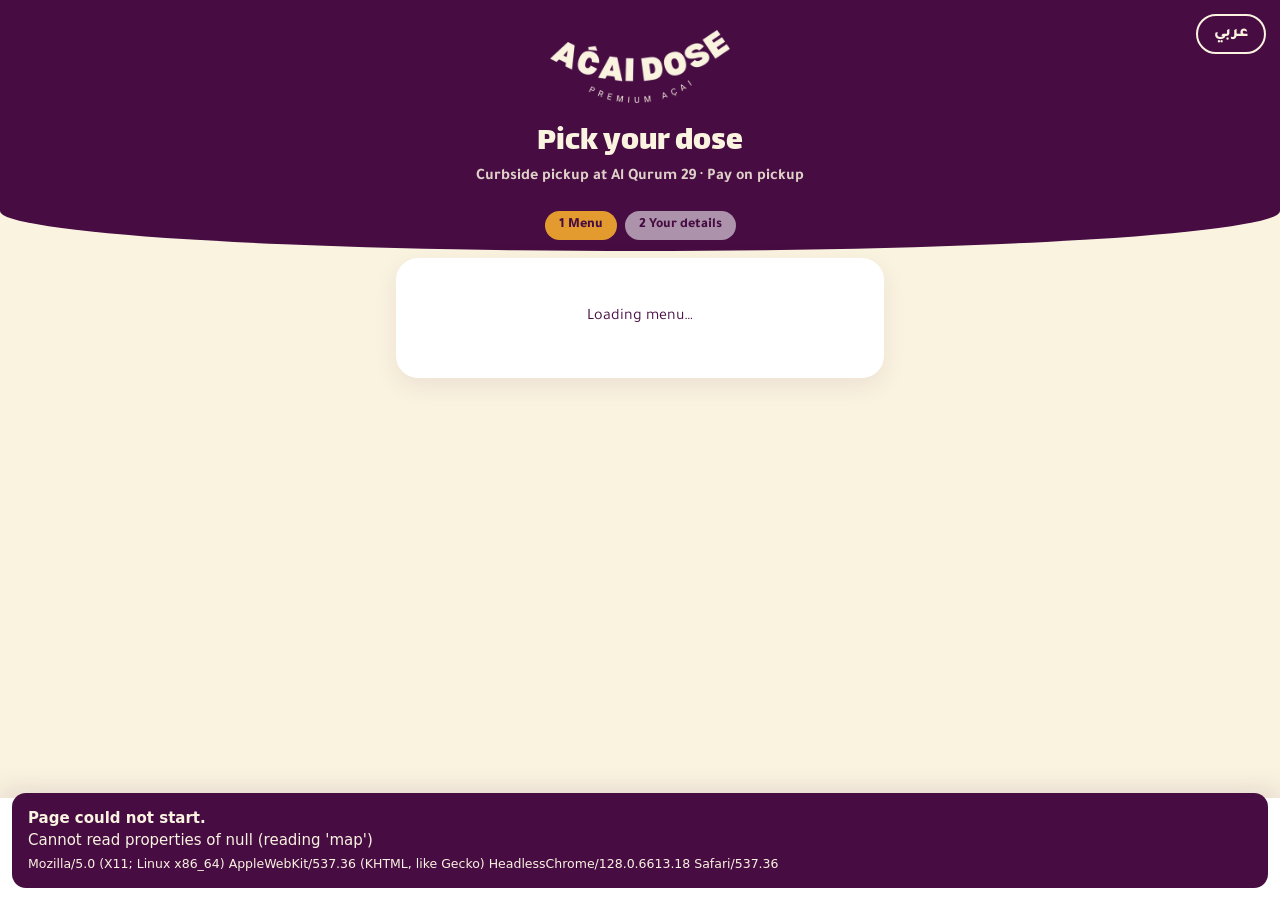
==== index.html @ 29cabae9 "WhatsApp button for customers on the order page and order tracking; number set from the dashboard or" ====
<!doctype html>
<html lang="ar" dir="rtl">
<head>
<meta charset="utf-8">
<meta name="viewport" content="width=device-width, initial-scale=1, viewport-fit=cover">
<title>أساي دوز Açaí Dose | اطلب أساي سموذي واستلم من سيارتك – القرم، مسقط</title>
<meta name="description" content="أساي دوز في القرم ٢٩، مسقط: أساي سموذي، سجنتشر، ومع الفول السوداني. اطلب من الموقع واستلم من سيارتك، والدفع عند الاستلام. Order premium açaí online in Al Qurum, Muscat and pick it up from your car.">
<link rel="canonical" href="https://order.acaiee.com/">
<meta name="robots" content="index, follow">
<meta property="og:type" content="website">
<meta property="og:site_name" content="Açaí Dose">
<meta property="og:title" content="أساي دوز | اطلب واستلم من سيارتك">
<meta property="og:description" content="أساي سموذي في القرم ٢٩، مسقط. اطلب من الموقع واستلم من سيارتك.">
<meta property="og:url" content="https://order.acaiee.com/">
<meta property="og:image" content="https://order.acaiee.com/assets/og-image.jpg">
<meta property="og:locale" content="ar_OM">
<meta name="twitter:card" content="summary_large_image">
<link rel="apple-touch-icon" href="assets/apple-touch-icon.png">
<script type="application/ld+json">{"@context": "https://schema.org", "@type": "CafeOrCoffeeShop", "name": "Açaí Dose", "alternateName": "أساي دوز", "description": "Premium açaí smoothies in Al Qurum, Muscat. Order online and pick up from your car.", "url": "https://order.acaiee.com/", "image": "https://order.acaiee.com/assets/og-image.jpg", "logo": "https://order.acaiee.com/assets/logo-purple.png", "servesCuisine": ["Açaí", "Smoothies"], "priceRange": "OMR 3–4", "currenciesAccepted": "OMR", "paymentAccepted": "Cash, Card", "address": {"@type": "PostalAddress", "addressLocality": "Al Qurum", "addressRegion": "Muscat", "addressCountry": "OM", "streetAddress": "Al Qurum 29"}, "openingHoursSpecification": [{"@type": "OpeningHoursSpecification", "dayOfWeek": ["Monday", "Tuesday", "Wednesday", "Thursday", "Friday", "Saturday", "Sunday"], "opens": "07:00", "closes": "23:59"}], "hasMap": "https://maps.app.goo.gl/YEWkdU1vi8ZtnJua8", "sameAs": ["https://instagram.com/acaidose.om", "https://acaiee.com/", "https://www.talabat.com/ar/oman/acai-dose"], "potentialAction": {"@type": "OrderAction", "target": {"@type": "EntryPoint", "urlTemplate": "https://order.acaiee.com/", "actionPlatform": ["http://schema.org/DesktopWebPlatform", "http://schema.org/MobileWebPlatform"]}, "deliveryMethod": "http://purl.org/goodrelations/v1#DeliveryModePickUp"}}</script>
<meta name="theme-color" content="#470D43">
<link rel="icon" href="assets/logo-purple.png">
<link rel="stylesheet" href="assets/app.css?v=1791732362">
<style>
body{background:var(--c)}
.hero{background:var(--p);color:var(--c);text-align:center;padding:30px 20px 64px;border-radius:0 0 50% 50% / 0 0 40px 40px}
.hero img{width:180px;max-width:56%}
.hero h1{margin:12px 0 4px;font-size:34px;line-height:1.2}
.hero p{margin:0;font-weight:700;opacity:.85}
main{position:relative;z-index:1;max-width:520px;margin:-40px auto 0;padding:0 16px 150px;display:flex;flex-direction:column;gap:16px}
.steps{display:flex;gap:8px;justify-content:center;margin-bottom:2px}
.steps span{display:flex;align-items:center;gap:6px;font-weight:800;font-size:14px;background:#fff;border-radius:999px;padding:6px 14px;opacity:.55}
.steps span.on{opacity:1;background:var(--o)}
.item{display:flex;align-items:center;gap:14px;padding:14px}
.item img{width:84px;height:110px;object-fit:contain;flex:none}
.item .info{flex:1;min-width:0}
.item .ar{font-size:23px;line-height:1.25}
.item .en{font-size:12px;font-weight:700;letter-spacing:.06em;opacity:.7;direction:ltr;text-align:right}
.item .price{margin-top:6px;font-weight:800;font-size:17px}
.qty{display:flex;align-items:center;gap:8px;flex:none}
.qty button{width:44px;height:44px;border-radius:50%;border:2px solid var(--p);background:#fff;color:var(--p);font-size:24px;font-weight:800;cursor:pointer;line-height:1}
.qty button.add{background:var(--p);color:var(--c)}
.qty span{min-width:22px;text-align:center;font-weight:800;font-size:19px}
.form{padding:20px;display:flex;flex-direction:column;gap:14px}
.row2{display:grid;grid-template-columns:repeat(2,minmax(0,1fr));gap:10px}
.phone-row{display:flex;gap:8px;direction:ltr}
.optin{display:flex;gap:12px;align-items:center;font-weight:700;font-size:16px;cursor:pointer;min-height:44px}
.optin input{width:24px;height:24px;flex:none;accent-color:var(--p)}
.phone-row span{display:flex;align-items:center;padding:0 12px;border:2px solid #e3d6bf;border-radius:16px;background:var(--c2);font-weight:800}
.phone-row input{flex:1;min-width:0;width:100%;direction:ltr;text-align:left}
.plate{direction:ltr;text-align:center;font-weight:800;letter-spacing:.08em;text-transform:uppercase}
.summary{padding:16px 18px;display:flex;flex-direction:column;gap:6px;font-weight:700}
.summary .l{display:flex;justify-content:space-between;gap:10px}
.summary button{align-self:flex-start;background:none;border:0;color:var(--p);text-decoration:underline;font-weight:800;cursor:pointer;min-height:40px;padding:0}
.info-box{padding:14px 18px;display:flex;gap:12px;align-items:flex-start;background:var(--l);border-radius:var(--r);font-weight:700;line-height:1.6}
.bar{position:fixed;left:0;right:0;bottom:0;padding:12px 16px calc(12px + env(safe-area-inset-bottom,0px));background:#fff;box-shadow:0 -8px 24px rgba(71,13,67,.12);z-index:5}
.bar .in{max-width:520px;margin:0 auto;display:flex;align-items:center;gap:12px}
.bar .tot{flex:1}
.bar .tot b{font-size:22px}
.bar .tot small{display:block;font-weight:700;opacity:.7}
.bar .btn{flex:none;min-width:140px}
.closed{padding:18px;text-align:center;font-weight:800;background:#fff3e0;border-radius:var(--r)}
.track{text-align:center;padding:28px 22px;display:flex;flex-direction:column;gap:12px;align-items:center}
.loy{width:100%;border-top:2px dashed #e3d6bf;padding-top:16px;margin-top:4px;display:flex;flex-direction:column;gap:10px;align-items:center}
.stamps{display:flex;gap:8px;justify-content:center;flex-wrap:wrap;direction:rtl}
.stamps i{width:38px;height:38px;display:flex;align-items:center;justify-content:center;font-style:normal;background:url(assets/wallet/stamp-off.png) center/contain no-repeat}
.stamps i.on{background-image:url(assets/wallet/stamp-on.png)}
.stamps i.gift{border:2px solid var(--o);border-radius:50%;background:none;color:var(--o);font-weight:800;font-size:11px}
.stamps i.gift.on{background:var(--o);color:var(--p)}
.wallet{display:inline-flex;align-items:center;justify-content:center;gap:10px;min-height:52px;padding:10px 22px;border-radius:14px;background:#000;color:#fff;font-weight:700;font-size:16px;text-decoration:none;font-family:-apple-system,'Montserrat',sans-serif}
.wa-fab{position:fixed;inset-inline-start:16px;bottom:96px;z-index:30;width:56px;height:56px;border-radius:50%;background:#25D366;color:#fff;display:flex;align-items:center;justify-content:center;box-shadow:0 8px 20px rgba(0,0,0,.18)}
.wa-fab.low{bottom:20px}
.wa-fab svg{width:30px;height:30px}
.btn.wa{background:#25D366;color:#fff;border-color:#25D366}
.freebox{background:var(--o);color:var(--p);border-radius:14px;padding:10px 16px;font-weight:800}
.track .num{font-family:'Montserrat',sans-serif;font-weight:800;font-size:68px;line-height:1}
.prog{display:flex;width:100%;gap:6px;margin:6px 0}
.prog div{flex:1;text-align:center;font-size:13px;font-weight:800;opacity:.45}
.prog div i{display:block;height:8px;border-radius:4px;background:#e8dcc6;margin-bottom:6px}
.prog div.on{opacity:1}
.prog div.on i{background:var(--o)}
.prog div.done i{background:var(--ok)}
.st{font-size:22px}
.here{width:100%;min-height:64px;font-size:20px}
.lang{position:absolute;top:14px;inset-inline-end:14px;min-height:40px;padding:6px 16px;border-radius:999px;border:2px solid var(--c);background:transparent;color:var(--c);font-weight:800;cursor:pointer;font-family:"Tajawal","Montserrat",sans-serif}
.mycard{position:absolute;top:14px;inset-inline-start:14px;min-height:40px;padding:8px 16px;border-radius:999px;background:var(--o);color:var(--p);font-weight:800;text-decoration:none;display:inline-flex;align-items:center}
.lang:focus-visible{outline:3px solid var(--o);outline-offset:2px}
</style>
<script>
/* Shows the reason instead of a blank page when a script fails (e.g. an old device browser). */
(function(){var shown=false;function show(t){if(shown)return;shown=true;var d=document.createElement('div');d.style.cssText='position:fixed;inset:auto 12px 12px 12px;z-index:99999;background:#470D43;color:#FAF3E0;padding:14px 16px;border-radius:14px;font:15px/1.5 system-ui,sans-serif;direction:ltr;text-align:left';d.innerHTML='<b>Page could not start.</b><br>'+String(t).replace(/</g,'&lt;')+'<br><small>'+navigator.userAgent.replace(/</g,'&lt;')+'</small>';(document.body||document.documentElement).appendChild(d);}
window.addEventListener('error',function(e){show(e.message||'Script error')});window.addEventListener('unhandledrejection',function(e){show((e.reason&&e.reason.message)||e.reason)});
setTimeout(function(){if(!window.__appStarted)show('The page script did not run. Update Android System WebView / Chrome on this device.')},6000);})();
</script>
</head>
<body>
<header class="hero" style="position:relative">
  <button class="lang" id="lang" type="button">English</button>
  <a class="mycard hidden" id="mycard" href="#" data-t="myCard"></a>
  <img src="assets/logo-cream.png" alt="Açaí Dose">
  <h1 class="lal" id="htitle" data-t="pick"></h1>
  <p data-t="sub"></p>
</header>

<main id="main">
  <div class="steps" id="steps"><span class="on" id="s1" data-t="s1"></span><span id="s2" data-t="s2"></span></div>
  <div id="closed" class="closed hidden" data-t="closed"></div>

  <section id="step1">
    <div id="menu" style="display:flex;flex-direction:column;gap:12px">
      <div class="card item" style="justify-content:center;min-height:120px" data-t="loading"></div>
    </div>
  </section>

  <section id="step2" class="hidden">
    <div class="card summary" id="summary"></div>
    <form id="form" class="card form" novalidate style="margin-top:14px">
      <div class="row2">
        <div class="field"><label for="car" data-t="car"></label><input id="car" class="plate" maxlength="20" autocomplete="off" placeholder="12345 A" required></div>
        <div class="field"><label for="cardesc" data-t="cardesc"></label><input id="cardesc" maxlength="40" data-ph="cardescPh"></div>
      </div>
      <div class="field"><label for="name" data-t="name"></label><input id="name" autocomplete="name" maxlength="60" required></div>
      <div class="field"><label for="phone" data-t="phone"></label>
        <div class="phone-row"><span>+968</span><input id="phone" type="tel" inputmode="numeric" autocomplete="tel-national" maxlength="8" placeholder="9XXXXXXX" required></div>
      </div>
      <div class="field"><label for="time" data-t="time"></label><select id="time"></select></div>
      <div class="field"><label for="notes" data-t="notes"></label><textarea id="notes" maxlength="300" data-ph="notesPh"></textarea></div>
      <label class="optin"><input type="checkbox" id="offers"><span data-t="offers"></span></label>
    </form>
    <div class="info-box" style="margin-top:14px">
      <svg width="26" height="26" viewBox="0 0 24 24" fill="none" stroke="currentColor" stroke-width="2" stroke-linecap="round" stroke-linejoin="round" aria-hidden="true" style="flex:none;margin-top:2px"><path d="M12 22s7-6.2 7-12a7 7 0 1 0-14 0c0 5.8 7 12 7 12z"/><circle cx="12" cy="10" r="2.6"/></svg>
      <div><span data-t="howto"></span> <a href="https://maps.app.goo.gl/YEWkdU1vi8ZtnJua8" target="_blank" rel="noopener" style="color:var(--p)" data-t="map"></a></div>
    </div>
  </section>
</main>

<div class="bar" id="bar">
  <div class="in">
    <button class="btn ghost hidden" id="back" type="button" style="min-width:auto" data-t="back"></button>
    <div class="tot"><small id="count"></small><b id="total" class="mon">0.000</b> <span style="font-weight:800" data-t="omr"></span></div>
    <button class="btn" id="next" type="button" disabled></button>
  </div>
  <div class="err" id="err" role="alert" style="max-width:520px;margin:6px auto 0;text-align:center"></div>
</div>

<script type="module">
import { api, $, esc, money, arNum } from './assets/common.js?v=1791732362';
window.__appStarted = true;
(async () => {

const T = {
  ar: {
    pick: 'اختار دوزك', details: 'بيانات الاستلام', yours: 'طلبك', sub: 'استلام من سيارتك في القرم ٢٩ · الدفع عند الاستلام',
    s1: '١ المنيو', s2: '٢ بياناتك', closed: 'المحل مسكر الحين. نفتح من ٧ الصبح لين ١٢ الليل.', loading: 'يحمّل المنيو…',
    car: 'رقم السيارة', cardesc: 'نوع ولون السيارة', cardescPh: 'مثلاً: لاندكروزر أبيض', name: 'الاسم', phone: 'رقم الجوال',
    time: 'وقت الاستلام', notes: 'ملاحظات (اختياري)', notesPh: 'مثلاً: بدون ثلج', offers: 'أبي توصلني عروض أساي دوز على الواتساب',
    howto: 'توقف قدام المحل في القرم ٢٩ واضغط "وصلت"، ونجيب لك الطلب لين سيارتك.', map: 'الموقع في الخريطة',
    back: 'رجوع', next: 'التالي', send: 'أرسل الطلب', sending: 'يرسل…', omr: 'ر.ع', edit: 'عدّل الطلب',
    none: 'ما اخترت شي', cups: n => `${arNum(n)} ${n === 1 ? 'كوب' : n === 2 ? 'كوبين' : 'أكواب'}`,
    asap: 'بأسرع وقت (١٥ – ٢٠ دقيقة)', am: 'ص', pm: 'م', add: 'أضف', less: 'نقّص',
    eCar: 'اكتب رقم السيارة', eName: 'اكتب اسمك', ePhone: 'اكتب رقم جوال عماني من ٨ أرقام', eClosed: 'المحل مسكر الحين',
    eMany: 'طلبات كثيرة من نفس الجهاز، انتظر شوي', eFail: 'ما قدرنا نرسل الطلب، جرب مرة ثانية', eMenu: 'ما قدرنا نحمّل المنيو، حدّث الصفحة',
    yourNo: 'رقم طلبك', carL: 'السيارة', amount: 'المبلغ', payOn: 'تدفعه عند الاستلام',
    st: { new: 'وصلنا طلبك، بنبدأ فيه الحين', preparing: 'طلبك يتحضر', ready: 'طلبك جاهز!', done: 'استلمت طلبك، بالعافية', cancelled: 'انلغى الطلب. تواصل معنا لو في شي' },
    steps: ['استلمنا', 'يتحضر', 'جاهز', 'استلمته'], here: 'وصلت عند المحل', told: 'بلّغناهم إنك وصلت، جايين لك',
    wa: 'كلمنا واتساب', waHi: 'هلا أساي دوز 👋', waOrder: r => `هلا أساي دوز 👋 بخصوص طلبي رقم ${r}`,
    shop: 'موقع المحل', again: 'طلب جديد', switchTo: 'English', num: arNum,
    myCard: 'بطاقتي', loyT: 'بطاقة الولاء', freeTag: 'مجاني', loyLeft: n => `باقي لك ${arNum(n)} ${n === 1 ? 'كوب' : n === 2 ? 'كوبين' : 'أكواب'} وتاخذ كوب مجاني`,
    loyLeftO: n => `باقي لك ${arNum(n)} ${n === 1 ? 'طلب' : n === 2 ? 'طلبين' : 'طلبات'} وتاخذ كوب مجاني`,
    loyFree: n => n > 1 ? `عندك ${arNum(n)} أكواب مجانية، تنخصم في طلباتك الجاية` : 'عندك كوب مجاني ينخصم تلقائياً في طلبك الجاي',
    loyNote: 'الختم ينحط أول ما تستلم وتدفع', usedFree: d => `انخصم كوبك المجاني (−${d})`, addWallet: 'أضف إلى Apple Wallet', addGWallet: 'أضف إلى Google Wallet', openCard: 'افتح بطاقتي',
  },
  en: {
    pick: 'Pick your dose', details: 'Pickup details', yours: 'Your order', sub: 'Curbside pickup at Al Qurum 29 · Pay on pickup',
    s1: '1 Menu', s2: '2 Your details', closed: 'We are closed now. Open daily 7 AM – 12 AM.', loading: 'Loading menu…',
    car: 'Car plate number', cardesc: 'Car model & color', cardescPh: 'e.g. White Land Cruiser', name: 'Name', phone: 'Mobile number',
    time: 'Pickup time', notes: 'Notes (optional)', notesPh: 'e.g. No ice', offers: 'Send me Açaí Dose offers on WhatsApp',
    howto: 'Park in front of our shop in Al Qurum 29 and tap "I\'m here". We\'ll bring your order to your car.', map: 'Open in Maps',
    back: 'Back', next: 'Next', send: 'Place order', sending: 'Sending…', omr: 'OMR', edit: 'Edit order',
    none: 'Nothing selected', cups: n => `${n} ${n === 1 ? 'cup' : 'cups'}`,
    asap: 'As soon as possible (15 – 20 min)', am: 'AM', pm: 'PM', add: 'Add', less: 'Remove one',
    eCar: 'Enter your car plate number', eName: 'Enter your name', ePhone: 'Enter an 8-digit Omani mobile number', eClosed: 'We are closed now',
    eMany: 'Too many orders from this device, please wait a bit', eFail: 'Could not send your order, please try again', eMenu: 'Could not load the menu, refresh the page',
    yourNo: 'Your order number', carL: 'Car', amount: 'Amount', payOn: 'pay on pickup',
    st: { new: 'Order received, starting now', preparing: 'Your order is being prepared', ready: 'Your order is ready!', done: 'Order picked up. Enjoy!', cancelled: 'Order cancelled. Contact us if needed' },
    steps: ['Received', 'Preparing', 'Ready', 'Picked up'], here: "I'm here", told: "We know you're here, coming out now",
    wa: 'WhatsApp us', waHi: 'Hi Açaí Dose 👋', waOrder: r => `Hi Açaí Dose 👋 About my order #${r}`,
    shop: 'Shop location', again: 'New order', switchTo: 'عربي', num: n => String(n),
    myCard: 'My card', loyT: 'Loyalty card', freeTag: 'FREE', loyLeft: n => `${n} more ${n === 1 ? 'cup' : 'cups'} to a free one`,
    loyLeftO: n => `${n} more ${n === 1 ? 'order' : 'orders'} to a free cup`,
    loyFree: n => n > 1 ? `You have ${n} free cups, taken off your next orders` : 'You have a free cup, taken off your next order automatically',
    loyNote: 'Stamps are added when you pick up and pay', usedFree: d => `Free cup applied (−${d})`, addWallet: 'Add to Apple Wallet', addGWallet: 'Add to Google Wallet', openCard: 'Open my card',
  },
};

const store = {
  get(k) { try { return localStorage.getItem(k); } catch { return null; } },
  set(k, v) { try { localStorage.setItem(k, v); } catch { /* private mode */ } },
  del(k) { try { localStorage.removeItem(k); } catch { /* ignore */ } },
};
let lang = store.get('ad_lang') || ((navigator.language || '').toLowerCase().startsWith('ar') ? 'ar' : 'en');
let L = T[lang];
const cart = new Map();
let products = [], step = 1, trackToken = null, shopWa = '';
const WA_ICON = '<svg viewBox="0 0 24 24" fill="currentColor" aria-hidden="true"><path d="M12 2a10 10 0 0 0-8.6 15.1L2 22l5-1.3A10 10 0 1 0 12 2zm0 18.2a8.2 8.2 0 0 1-4.2-1.2l-.3-.2-3 .8.8-2.9-.2-.3A8.2 8.2 0 1 1 12 20.2zm4.5-6.1c-.2-.1-1.5-.7-1.7-.8-.2-.1-.4-.1-.6.1l-.8 1c-.1.2-.3.2-.5.1a6.7 6.7 0 0 1-3.3-2.9c-.3-.4.2-.4.7-1.3.1-.2 0-.3 0-.4l-.8-1.8c-.2-.5-.4-.4-.6-.4h-.5a1 1 0 0 0-.7.3 3 3 0 0 0-.9 2.2 5.2 5.2 0 0 0 1.1 2.8 11.9 11.9 0 0 0 4.6 4c1.7.7 2.4.8 3.2.7.5-.1 1.5-.6 1.7-1.2.2-.6.2-1.1.2-1.2-.1-.1-.3-.2-.5-.3z"/></svg>';
const waLink = text => `https://wa.me/${shopWa.replace(/\D/g, '')}?text=${encodeURIComponent(text)}`;
function showWaFab() {
  if (!shopWa) return;
  let a = $('#wafab');
  if (!a) { a = document.createElement('a'); a.id = 'wafab'; a.className = 'wa-fab'; a.target = '_blank'; a.rel = 'noopener'; a.innerHTML = WA_ICON; document.body.appendChild(a); }
  a.href = waLink(L.waHi); a.setAttribute('aria-label', L.wa); a.title = L.wa;
  a.classList.toggle('low', !$('#bar'));
}

function applyLang() {
  L = T[lang];
  if (typeof showWaFab === 'function' && shopWa) showWaFab();
  document.documentElement.lang = lang;
  document.documentElement.dir = lang === 'ar' ? 'rtl' : 'ltr';
  document.querySelectorAll('[data-t]').forEach(el => { const v = L[el.dataset.t]; if (typeof v === 'string') el.textContent = v; });
  document.querySelectorAll('[data-ph]').forEach(el => { el.placeholder = L[el.dataset.ph]; });
  $('#lang').textContent = L.switchTo;
  const card = store.get('ad_card');
  if (card && /^[a-f0-9]{32}$/.test(card)) { $('#mycard').href = 'card.html?c=' + card; $('#mycard').classList.remove('hidden'); }
  document.title = lang === 'ar' ? 'أساي دوز Açaí Dose | اطلب أساي سموذي واستلم من سيارتك – القرم، مسقط' : 'Açaí Dose | Order açaí online, curbside pickup in Al Qurum, Muscat';
  if (trackToken) return;
  const t = $('#time').value; buildTimes(); if (t) $('#time').value = t;
  if (products.length) render();
  goStep(step, true);
}
$('#lang').onclick = () => { lang = lang === 'ar' ? 'en' : 'ar'; store.set('ad_lang', lang); applyLang(); if (trackToken) tick(); };

function buildTimes() {
  const sel = $('#time'), now = new Date(), opts = [];
  if (now.getHours() >= 7) opts.push(['ASAP', L.asap]);
  const t = new Date(now); t.setMinutes(Math.ceil((t.getMinutes() + 30) / 15) * 15, 0, 0);
  if (t.getHours() < 7) t.setHours(7, 0, 0, 0);
  while (t.getDate() === now.getDate() && opts.length < 40) {
    const hh = t.getHours(), mm = String(t.getMinutes()).padStart(2, '0');
    opts.push([`${String(hh).padStart(2, '0')}:${mm}`, L.num(`${((hh + 11) % 12) + 1}:${mm}`) + ' ' + (hh < 12 ? L.am : L.pm)]);
    t.setMinutes(t.getMinutes() + 15);
  }
  sel.innerHTML = opts.map(([v, l]) => `<option value="${v}">${l}</option>`).join('');
  $('#closed').classList.toggle('hidden', opts.length > 0);
  return opts.length > 0;
}
const isOpen = () => $('#time').options.length > 0;
const pname = p => lang === 'ar' ? p.name_ar : p.name_en;

function render() {
  $('#menu').innerHTML = products.map(p => {
    const q = cart.get(p.id) || 0;
    const main = lang === 'ar' ? `<div class="ar lal">${esc(p.name_ar)}</div><div class="en mon">${esc(p.name_en)}</div>`
                               : `<div class="ar mon" style="font-weight:800;font-size:19px">${esc(p.name_en)}</div><div class="en" dir="rtl">${esc(p.name_ar)}</div>`;
    return `<div class="card item">
      <img src="assets/${esc(p.img || 'cup-smoothie.png')}" alt="">
      <div class="info">${main}<div class="price"><span class="mon">${money(p.price)}</span> ${L.omr}</div></div>
      <div class="qty">
        ${q ? `<button type="button" data-id="${p.id}" data-d="-1" aria-label="${L.less} ${esc(pname(p))}">−</button><span aria-live="polite">${L.num(q)}</span>` : ''}
        <button type="button" class="add" data-id="${p.id}" data-d="1" aria-label="${L.add} ${esc(pname(p))}">+</button>
      </div></div>`;
  }).join('');
  let n = 0, tot = 0;
  for (const p of products) { const q = cart.get(p.id) || 0; n += q; tot += q * p.price; }
  $('#total').textContent = money(tot);
  $('#count').textContent = n ? L.cups(n) : L.none;
  $('#next').disabled = n === 0 || !isOpen();
}

function goStep(s, quiet) {
  step = s;
  $('#step1').classList.toggle('hidden', s !== 1);
  $('#step2').classList.toggle('hidden', s !== 2);
  $('#s1').classList.toggle('on', s === 1); $('#s2').classList.toggle('on', s === 2);
  $('#back').classList.toggle('hidden', s !== 2);
  $('#next').textContent = s === 1 ? L.next : L.send;
  $('#htitle').textContent = s === 1 ? L.pick : L.details;
  if (!quiet) $('#err').textContent = '';
  if (s === 2) {
    $('#summary').innerHTML = products.filter(p => cart.get(p.id)).map(p =>
      `<div class="l"><span>${L.num(cart.get(p.id))}× ${esc(pname(p))}</span><span class="mon">${money(cart.get(p.id) * p.price)}</span></div>`).join('')
      + `<button type="button" id="edit">${L.edit}</button>`;
    $('#edit').onclick = () => goStep(1);
    if (!quiet) {
      for (const k of ['name', 'phone', 'car', 'cardesc']) { const v = store.get('ad_' + k); if (v && !$('#' + k).value) $('#' + k).value = v; }
      if (store.get('ad_offers')) $('#offers').checked = true;
      setTimeout(() => ($('#car').value ? $('#name') : $('#car')).focus(), 50);
    }
  }
  if (!quiet) window.scrollTo({ top: 0, behavior: 'smooth' });
}

$('#menu').addEventListener('click', e => {
  const b = e.target.closest('button[data-id]'); if (!b) return;
  const id = +b.dataset.id, q = Math.max(0, Math.min(20, (cart.get(id) || 0) + +b.dataset.d));
  q ? cart.set(id, q) : cart.delete(id);
  render();
});
$('#phone').addEventListener('input', e => { e.target.value = e.target.value.replace(/\D/g, '').slice(0, 8); });
$('#back').onclick = () => goStep(1);

$('#next').addEventListener('click', async () => {
  if (step === 1) return goStep(2);
  const err = $('#err'); err.textContent = '';
  const car = $('#car').value.trim(), name = $('#name').value.trim(), phone = $('#phone').value.trim();
  if (!car) { err.textContent = L.eCar; $('#car').focus(); return; }
  if (name.length < 2) { err.textContent = L.eName; $('#name').focus(); return; }
  if (!/^[279]\d{7}$/.test(phone)) { err.textContent = L.ePhone; $('#phone').focus(); return; }
  if (!isOpen()) { err.textContent = L.eClosed; return; }
  const btn = $('#next'); btn.disabled = true; btn.textContent = L.sending;
  try {
    const r = await api('place_order', {
      name, phone: '+968' + phone, car_plate: car.toUpperCase(), car_desc: $('#cardesc').value.trim(),
      pickup: $('#time').value, notes: $('#notes').value, offers: $('#offers').checked, items: [...cart].map(([product_id, qty]) => ({ product_id, qty })),
    });
    store.set('ad_name', name); store.set('ad_phone', phone); store.set('ad_car', car); store.set('ad_cardesc', $('#cardesc').value.trim());
    store.set('ad_track', r.token); if (r.card) store.set('ad_card', r.card); store.set('ad_offers', $('#offers').checked ? '1' : '');
    showTrack(r.token);
  } catch (ex) {
    err.textContent = ex.message === 'too_many' ? L.eMany : ex.message === 'closed' ? L.eClosed : L.eFail;
    btn.disabled = false; btn.textContent = L.send;
  }
});

// ---------- loyalty ----------
function loyaltyBox(l) {
  const dots = Array.from({ length: l.need }, (_, i) => `<i class="${l.free > 0 || i < l.stamps ? 'on' : ''}"></i>`).join('')
    + `<i class="gift ${l.free > 0 ? 'on' : ''}">${L.freeTag}</i>`;
  const left = l.need - l.stamps;
  const msg = l.free > 0 ? L.loyFree(l.free) : (l.unit === 'order' ? L.loyLeftO(left) : L.loyLeft(left));
  const ios = /iPhone|iPad|iPod/.test(navigator.userAgent) || (navigator.platform === 'MacIntel' && navigator.maxTouchPoints > 1);
  return `<div class="loy">
    <div class="lal" style="font-size:22px">${L.loyT}</div>
    <div class="stamps" aria-label="${esc(msg)}">${dots}</div>
    <div style="font-weight:800">${msg}</div>
    <div style="font-size:14px;opacity:.75;font-weight:700">${L.loyNote}</div>
    ${l.gwallet && !ios ? `<a class="wallet" href="api/gwallet.php?c=${esc(l.card)}"><svg width="22" height="22" viewBox="0 0 24 24" fill="none" stroke="currentColor" stroke-width="2" aria-hidden="true"><rect x="3" y="5" width="18" height="15" rx="3"/><path d="M3 10h18M16 14h2"/></svg>${L.addGWallet}</a>` : ''}
    ${l.wallet && ios ? `<a class="wallet" href="api/wallet.php?c=${esc(l.card)}"><svg width="22" height="22" viewBox="0 0 24 24" fill="none" stroke="currentColor" stroke-width="2" aria-hidden="true"><rect x="3" y="5" width="18" height="15" rx="3"/><path d="M3 10h18M16 14h2"/></svg>${L.addWallet}</a>` : ''}
    <a class="btn ghost small" href="card.html?c=${esc(l.card)}">${L.openCard}</a>
  </div>`;
}

// ---------- order tracking ----------
const ST = ['new', 'preparing', 'ready', 'done'];
let trackTimer = null;

async function tick() {
  let o;
  try { o = await api('track', undefined, { t: trackToken }); }
  catch (ex) { if (ex.message === 'not_found') { store.del('ad_track'); location.reload(); } return; }
  if (!o.today) store.del('ad_track');
  $('#htitle').textContent = L.yours;
  const idx = ST.indexOf(o.status);
  $('#track').innerHTML = `
    <div style="font-weight:700">${L.yourNo}</div>
    <div class="num" dir="ltr">#${esc(o.ref)}</div>
    <div class="st lal">${L.st[o.status]}</div>
    ${o.status !== 'cancelled' ? `<div class="prog">${L.steps.map((l, i) =>
      `<div class="${i < idx ? 'done on' : i === idx ? 'on' : ''}"><i></i>${l}</div>`).join('')}</div>` : ''}
    ${o.free_cups ? `<div class="freebox">${L.usedFree(money(o.discount))}</div>` : ''}
    <div style="font-weight:700;line-height:1.7">${L.carL}: <b dir="ltr" style="unicode-bidi:isolate">${esc(o.car_plate || '')}</b><br>${L.amount}: <span class="mon">${money(o.total)}</span> ${L.omr}, ${L.payOn}</div>
    ${['new', 'preparing', 'ready'].includes(o.status) ? (o.arrived
      ? `<div class="btn here" style="background:var(--ok)" role="status">${L.told}</div>`
      : `<button class="btn orange here" id="here" type="button">${L.here}</button>`) : ''}
    ${shopWa ? `<a class="btn wa" href="${esc(waLink(L.waOrder('#' + o.ref)))}" target="_blank" rel="noopener">${L.wa}</a>` : ''}
    <a class="btn ghost" href="https://maps.app.goo.gl/YEWkdU1vi8ZtnJua8" target="_blank" rel="noopener">${L.shop}</a>
    ${['done', 'cancelled'].includes(o.status) ? `<button class="btn" id="again" type="button">${L.again}</button>` : ''}
    ${o.loyalty && o.loyalty.on ? loyaltyBox(o.loyalty) : ''}`;
  if (o.loyalty && o.loyalty.card) store.set('ad_card', o.loyalty.card);
  const here = $('#here');
  if (here) here.addEventListener('click', async e => {
    e.target.disabled = true;
    try { await api('arrived', { t: trackToken }); tick(); } catch { e.target.disabled = false; }
  });
  const again = $('#again');
  if (again) again.addEventListener('click', () => { store.del('ad_track'); location.reload(); });
  if (['done', 'cancelled'].includes(o.status)) { clearInterval(trackTimer); store.del('ad_track'); }
}

function showTrack(token) {
  trackToken = token;
  const bar = $('#bar'); if (bar) bar.remove();
  const steps = $('#steps'); if (steps) steps.remove();
  $('#htitle').textContent = L.yours;
  $('#main').innerHTML = `<div class="card track" id="track" aria-live="polite">…</div>`;
  showWaFab();
  tick(); trackTimer = setInterval(tick, 6000);
  window.scrollTo({ top: 0 });
}

(async () => {
  applyLang();
  api('shop_info').then(r => { shopWa = (r && r.whatsapp) || ''; showWaFab(); }).catch(() => {});
  const saved = store.get('ad_track');
  if (saved && /^[a-f0-9]{32}$/.test(saved)) return showTrack(saved);
  try { products = await api('menu'); }
  catch { $('#menu').innerHTML = `<div class="card item">${L.eMenu}</div>`; return; }
  render();
})();

})();
</script>
</body>
</html>
---- assets/app.css ----
@import url('https://fonts.googleapis.com/css2?family=Lalezar&family=Tajawal:wght@500;700;800&family=Montserrat:wght@600;700;800&display=swap');

:root{
  --p:#470D43; --p2:#5E1A55; --pd:#2E0828; --c:#FAF3E0; --c2:#F1E6CF; --o:#E39A2E; --l:#D9BCDB;
  --ok:#2F7D4F; --bad:#B23A3A; --muted:#8a6a86;
  --r:22px;
  box-sizing:border-box;
  padding-top:env(safe-area-inset-top,0px);
  padding-bottom:env(safe-area-inset-bottom,0px);
}
*{box-sizing:border-box}
html,body{margin:0;background:var(--c);color:var(--p);font-family:'Tajawal',system-ui,sans-serif}
body{min-height:100vh}
button,input,select,textarea{font:inherit;color:inherit}
.lal{font-family:'Lalezar','Tajawal',sans-serif;font-weight:400}
.mon{font-family:'Montserrat',sans-serif}
.hidden{display:none !important}

.btn{display:inline-flex;align-items:center;justify-content:center;gap:10px;min-height:52px;padding:12px 26px;border-radius:999px;border:0;background:var(--p);color:var(--c);font-weight:800;font-size:18px;cursor:pointer;text-decoration:none;transition:transform .12s ease,opacity .12s}
.btn:active{transform:scale(.97)}
.btn:disabled{opacity:.45;cursor:not-allowed}
.btn.ghost{background:transparent;color:var(--p);border:2px solid var(--p)}
.btn.orange{background:var(--o);color:var(--p)}
.btn.small{min-height:44px;padding:8px 18px;font-size:16px}
.btn:focus-visible,input:focus-visible,select:focus-visible,textarea:focus-visible{outline:3px solid var(--o);outline-offset:3px}

.field{display:flex;flex-direction:column;gap:6px}
.field label{font-weight:800;font-size:15px}
.field input,.field select,.field textarea{width:100%;min-width:0;min-height:50px;border:2px solid #e3d6bf;border-radius:16px;background:#fff;padding:10px 14px;font-size:17px}
.field textarea{min-height:80px;resize:vertical}

.card{background:#fff;border-radius:var(--r);box-shadow:0 8px 24px rgba(71,13,67,.08)}
.err{color:var(--bad);font-weight:700;font-size:15px;min-height:20px}

.topbar{display:flex;align-items:center;justify-content:space-between;gap:12px;padding:14px 20px;background:var(--p);color:var(--c)}
.topbar img{height:44px;width:auto}
.topbar .who{font-size:14px;opacity:.85}

.login-wrap{min-height:100vh;display:flex;align-items:center;justify-content:center;padding:24px 16px;background:var(--p)}
.login{width:100%;max-width:400px;padding:30px 26px;display:flex;flex-direction:column;gap:16px}
.login img{width:180px;margin:0 auto 4px;display:block}
.login h1{margin:0;text-align:center;font-size:30px}
.login .switch{background:none;border:0;color:var(--p);text-decoration:underline;cursor:pointer;font-weight:700;min-height:44px}
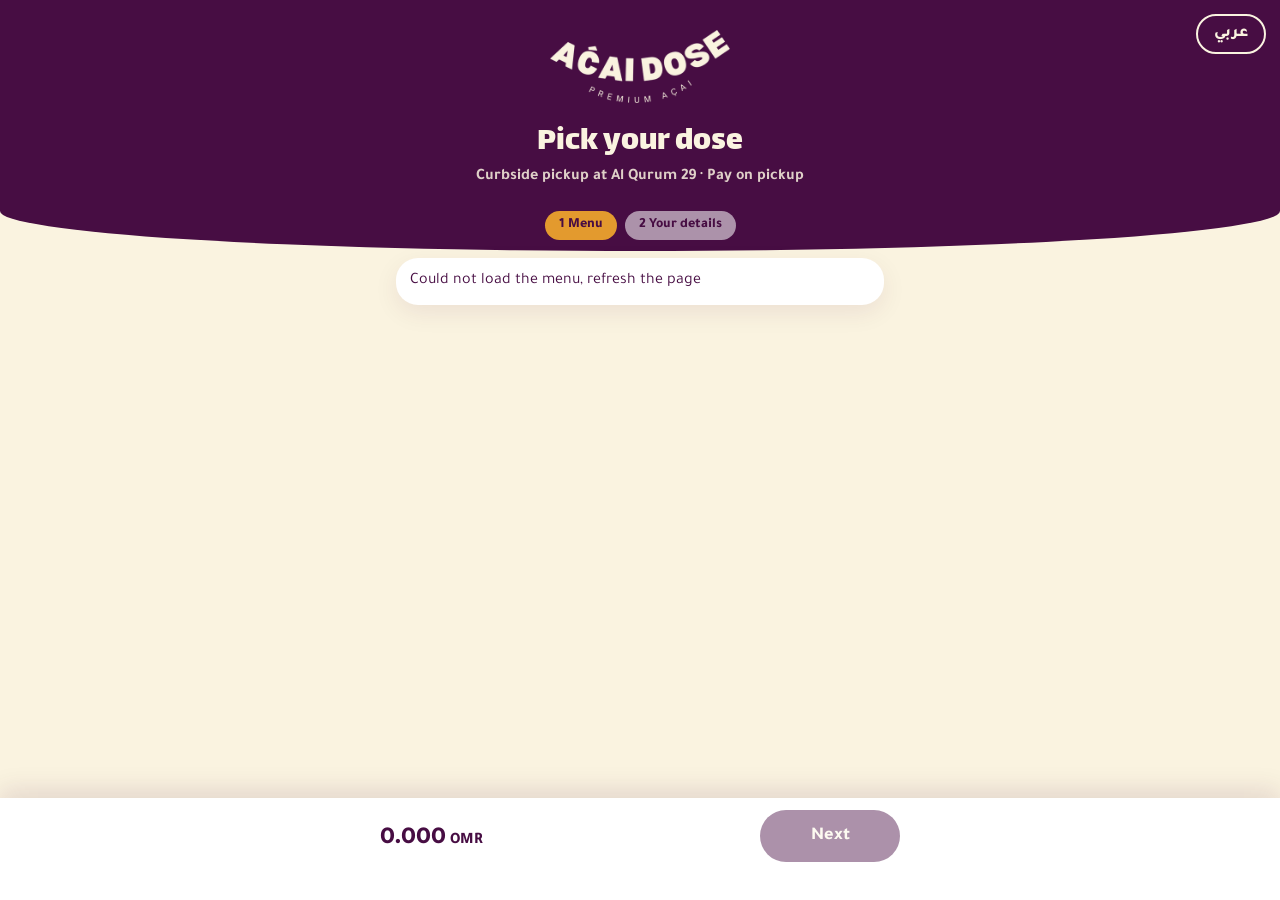
==== commit 794b4215: "Order page: Peanut Butter smoothie first with a Best seller badge Co-Authored-By: Claude Opus 5.5 <n" ====
--- a/index.html
+++ b/index.html
@@ -71,6 +71,33 @@
 .wa-fab.low{bottom:20px}
 .wa-fab svg{width:30px;height:30px}
 .btn.wa{background:#25D366;color:#fff;border-color:#25D366}
+.item .desc{font-size:14px;font-weight:600;opacity:.75;margin-top:4px;line-height:1.5}
+.item.bowl img{width:110px;height:84px}
+.btn.build{min-height:48px;padding:8px 18px;font-size:16px;white-space:nowrap}
+.blines{display:flex;flex-direction:column;gap:8px;padding:0 14px 14px;margin-top:-4px}
+.bline{display:flex;align-items:center;gap:10px;background:var(--c);border-radius:14px;padding:8px 10px}
+.bline .t{flex:1;min-width:0;font-weight:700;font-size:14px;line-height:1.4}
+.bline .qty button{width:38px;height:38px;font-size:20px}
+.sheet-bg{position:fixed;inset:0;z-index:50;background:rgba(40,8,38,.55);display:flex;align-items:flex-end;justify-content:center}
+.sheet{background:var(--c);width:100%;max-width:560px;max-height:94vh;overflow:auto;border-radius:28px 28px 0 0;padding:16px 18px calc(18px + env(safe-area-inset-bottom,0px));box-sizing:border-box;animation:up .3s ease-out}
+@keyframes up{from{transform:translateY(40px);opacity:.4}to{transform:none;opacity:1}}
+.sheet h2{margin:4px 0 2px;font-size:24px}
+.sheet .x{float:inline-end;width:44px;height:44px;border-radius:50%;border:0;background:#fff;color:var(--p);font-size:24px;font-weight:800;cursor:pointer}
+.chips{display:grid;grid-template-columns:minmax(0,1fr);gap:8px}
+.chip{min-height:52px;border-radius:16px;border:2px solid #e3d6bf;background:#fff;color:var(--p);font-weight:800;font-size:16px;cursor:pointer;display:flex;align-items:center;justify-content:space-between;gap:6px;padding:8px 12px;font-family:inherit;text-align:start}
+.chip small{font-weight:700;opacity:.7;font-size:13px}
+.chipw{display:flex;gap:6px}
+.chipw .chip{flex:1;min-width:0}
+.chip .cnt{background:var(--o);color:var(--p);border-radius:999px;padding:0 8px;font-size:14px}
+.chip .cnt:empty{display:none}
+.minus{flex:none;width:44px;border-radius:14px;border:2px solid var(--p);background:#fff;color:var(--p);font-size:22px;font-weight:800;cursor:pointer}
+.chip[aria-pressed="true"]{background:var(--p);color:var(--c);border-color:var(--p)}
+.sheet .total{display:flex;justify-content:space-between;align-items:center;font-weight:800;font-size:18px;margin:14px 2px 10px}
+.preview{background:var(--o);color:var(--p);text-align:center;font-weight:800;padding:10px 14px}
+.best{display:inline-block;background:var(--o);color:var(--p);border-radius:99px;padding:3px 10px;font-size:12px;font-weight:800;margin-bottom:6px}
+.card.top{outline:3px solid var(--o)}
+.was{text-decoration:line-through;opacity:.5;font-weight:600;font-size:14px;margin-inline-start:6px}
+.promo{background:var(--p);color:var(--o);border-radius:18px;padding:12px 16px;text-align:center;font-weight:800;font-size:17px;margin-bottom:12px}
 .freebox{background:var(--o);color:var(--p);border-radius:14px;padding:10px 16px;font-weight:800}
 .track .num{font-family:'Montserrat',sans-serif;font-weight:800;font-size:68px;line-height:1}
 .prog{display:flex;width:100%;gap:6px;margin:6px 0}
@@ -155,6 +182,8 @@
     time: 'وقت الاستلام', notes: 'ملاحظات (اختياري)', notesPh: 'مثلاً: بدون ثلج', offers: 'أبي توصلني عروض أساي دوز على الواتساب',
     howto: 'توقف قدام المحل في القرم ٢٩ واضغط "وصلت"، ونجيب لك الطلب لين سيارتك.', map: 'الموقع في الخريطة',
     back: 'رجوع', next: 'التالي', send: 'أرسل الطلب', sending: 'يرسل…', omr: 'ر.ع', edit: 'عدّل الطلب',
+    build: 'اصنع باولك', from: 'يبدأ من', tops: 'اختار الإضافات', baseBowl: 'باول أساي', addTo: t => `أضف للطلب · ${t}`, items: n => `${arNum(n)} ${n === 1 ? 'صنف' : 'أصناف'}`,
+    preview: 'صفحة معاينة · الطلب مقفل هني', previewNo: 'هذي صفحة معاينة بس، الطلب منها مقفل', best: 'الأكثر مبيعاً',
     none: 'ما اخترت شي', cups: n => `${arNum(n)} ${n === 1 ? 'كوب' : n === 2 ? 'كوبين' : 'أكواب'}`,
     asap: 'بأسرع وقت (١٥ – ٢٠ دقيقة)', am: 'ص', pm: 'م', add: 'أضف', less: 'نقّص',
     eCar: 'اكتب رقم السيارة', eName: 'اكتب اسمك', ePhone: 'اكتب رقم جوال عماني من ٨ أرقام', eClosed: 'المحل مسكر الحين',
@@ -176,6 +205,8 @@
     time: 'Pickup time', notes: 'Notes (optional)', notesPh: 'e.g. No ice', offers: 'Send me Açaí Dose offers on WhatsApp',
     howto: 'Park in front of our shop in Al Qurum 29 and tap "I\'m here". We\'ll bring your order to your car.', map: 'Open in Maps',
     back: 'Back', next: 'Next', send: 'Place order', sending: 'Sending…', omr: 'OMR', edit: 'Edit order',
+    build: 'Build yours', from: 'From', tops: 'Pick your toppings', baseBowl: 'Açaí bowl', addTo: t => `Add to order · ${t}`, items: n => `${n} ${n === 1 ? 'item' : 'items'}`,
+    preview: 'Preview page · ordering is off here', previewNo: 'This is only a preview, ordering is off here', best: 'Best seller',
     none: 'Nothing selected', cups: n => `${n} ${n === 1 ? 'cup' : 'cups'}`,
     asap: 'As soon as possible (15 – 20 min)', am: 'AM', pm: 'PM', add: 'Add', less: 'Remove one',
     eCar: 'Enter your car plate number', eName: 'Enter your name', ePhone: 'Enter an 8-digit Omani mobile number', eClosed: 'We are closed now',
@@ -199,7 +230,9 @@
 };
 let lang = store.get('ad_lang') || ((navigator.language || '').toLowerCase().startsWith('ar') ? 'ar' : 'en');
 let L = T[lang];
-const cart = new Map();
+const cart = new Map();   // key -> { pid, qty, tops: [topping ids] }
+const PREVIEW = new URLSearchParams(location.search).has('preview');
+let toppings = [];
 let products = [], step = 1, trackToken = null, shopWa = '';
 const WA_ICON = '<svg viewBox="0 0 24 24" fill="currentColor" aria-hidden="true"><path d="M12 2a10 10 0 0 0-8.6 15.1L2 22l5-1.3A10 10 0 1 0 12 2zm0 18.2a8.2 8.2 0 0 1-4.2-1.2l-.3-.2-3 .8.8-2.9-.2-.3A8.2 8.2 0 1 1 12 20.2zm4.5-6.1c-.2-.1-1.5-.7-1.7-.8-.2-.1-.4-.1-.6.1l-.8 1c-.1.2-.3.2-.5.1a6.7 6.7 0 0 1-3.3-2.9c-.3-.4.2-.4.7-1.3.1-.2 0-.3 0-.4l-.8-1.8c-.2-.5-.4-.4-.6-.4h-.5a1 1 0 0 0-.7.3 3 3 0 0 0-.9 2.2 5.2 5.2 0 0 0 1.1 2.8 11.9 11.9 0 0 0 4.6 4c1.7.7 2.4.8 3.2.7.5-.1 1.5-.6 1.7-1.2.2-.6.2-1.1.2-1.2-.1-.1-.3-.2-.5-.3z"/></svg>';
 const waLink = text => `https://wa.me/${shopWa.replace(/\D/g, '')}?text=${encodeURIComponent(text)}`;
@@ -246,24 +279,91 @@
 const isOpen = () => $('#time').options.length > 0;
 const pname = p => lang === 'ar' ? p.name_ar : p.name_en;
 
+const prod = id => products.find(p => p.id === id);
+const pdesc = p => (lang === 'ar' ? p.desc_ar : p.desc_en) || '';
+const topById = id => toppings.find(t => t.id === id);
+const lineUnit = l => (prod(l.pid) ? prod(l.pid).price : 0) + l.tops.reduce((a, id) => a + (topById(id) ? topById(id).price : 0), 0);
+const lineName = l => {
+  const p = prod(l.pid); if (!p) return '';
+  const cnt = {}; l.tops.forEach(id => { cnt[id] = (cnt[id] || 0) + 1; });
+  const names = Object.keys(cnt).map(Number).sort((a, b) => a - b).map(id => [topById(id), cnt[id]]).filter(([t]) => t)
+    .map(([t, c]) => (lang === 'ar' ? t.name_ar : t.name_en) + (c > 1 ? ' ×' + L.num(c) : ''));
+  return pname(p) + (names.length ? ` (${names.join(lang === 'ar' ? '، ' : ', ')})` : '');
+};
+const qtyBtns = (key, q, label) => `<div class="qty">
+  ${q ? `<button type="button" data-key="${key}" data-d="-1" aria-label="${L.less} ${esc(label)}">−</button><span aria-live="polite">${L.num(q)}</span>` : ''}
+  <button type="button" class="add" data-key="${key}" data-d="1" aria-label="${L.add} ${esc(label)}">+</button></div>`;
+
 function render() {
   $('#menu').innerHTML = products.map(p => {
-    const q = cart.get(p.id) || 0;
     const main = lang === 'ar' ? `<div class="ar lal">${esc(p.name_ar)}</div><div class="en mon">${esc(p.name_en)}</div>`
                                : `<div class="ar mon" style="font-weight:800;font-size:19px">${esc(p.name_en)}</div><div class="en" dir="rtl">${esc(p.name_ar)}</div>`;
-    return `<div class="card item">
-      <img src="assets/${esc(p.img || 'cup-smoothie.png')}" alt="">
-      <div class="info">${main}<div class="price"><span class="mon">${money(p.price)}</span> ${L.omr}</div></div>
-      <div class="qty">
-        ${q ? `<button type="button" data-id="${p.id}" data-d="-1" aria-label="${L.less} ${esc(pname(p))}">−</button><span aria-live="polite">${L.num(q)}</span>` : ''}
-        <button type="button" class="add" data-id="${p.id}" data-d="1" aria-label="${L.add} ${esc(pname(p))}">+</button>
-      </div></div>`;
+    const desc = pdesc(p) ? `<div class="desc">${esc(pdesc(p))}</div>` : '';
+    const isBowl = p.kind === 'bowl' || p.kind === 'build';
+    if (p.kind === 'build') {
+      const lines = [...cart.entries()].filter(([, l]) => l.pid === p.id);
+      return `<div class="card"><div class="item bowl">
+        ${p.img && !/^bowl/.test(p.img) ? `<img src="assets/${esc(p.img)}" alt="">` : ''}
+        <div class="info">${main}${desc}<div class="price">${L.from} <span class="mon">${money(p.price)}</span> ${L.omr}${p.was ? ` <span class="was mon">${money(p.was)}</span>` : ''}</div></div></div>
+        <div style="padding:0 14px 14px"><button type="button" class="btn orange build" data-build="${p.id}" style="width:100%">${L.build}</button></div>
+        ${lines.length ? `<div class="blines">${lines.map(([k, l]) => `<div class="bline"><div class="t">${esc(lineName(l))}<br><span class="mon">${money(lineUnit(l))}</span> ${L.omr}</div>${qtyBtns(k, l.qty, lineName(l))}</div>`).join('')}</div>` : ''}
+      </div>`;
+    }
+    const key = String(p.id), q = cart.get(key) ? cart.get(key).qty : 0;
+    return `<div class="card item${isBowl ? ' bowl' : ''}${p.best ? ' top' : ''}">
+      ${isBowl && (!p.img || /^bowl/.test(p.img)) ? '' : `<img src="assets/${esc(p.img || 'cup-smoothie.png')}" alt="">`}
+      <div class="info">${p.best ? `<div class="best">★ ${L.best}</div>` : ''}${main}${desc}<div class="price"><span class="mon">${money(p.price)}</span> ${L.omr}${p.was ? ` <span class="was mon">${money(p.was)}</span>` : ''}</div></div>
+      ${qtyBtns(key, q, pname(p))}</div>`;
   }).join('');
-  let n = 0, tot = 0;
-  for (const p of products) { const q = cart.get(p.id) || 0; n += q; tot += q * p.price; }
+  let n = 0, tot = 0, bowls = false;
+  for (const l of cart.values()) { n += l.qty; tot += l.qty * lineUnit(l); const p = prod(l.pid); if (p && p.kind !== 'cup') bowls = true; }
   $('#total').textContent = money(tot);
-  $('#count').textContent = n ? L.cups(n) : L.none;
-  $('#next').disabled = n === 0 || !isOpen();
+  $('#count').textContent = n ? (bowls ? L.items(n) : L.cups(n)) : L.none;
+  $('#next').disabled = n === 0 || !isOpen() || PREVIEW;
+}
+
+// ---------- build your bowl ----------
+function openBuilder(pid) {
+  const p = prod(pid); if (!p) return;
+  const picked = new Map();   // topping id -> how many (1 to 3)
+  const bg = document.createElement('div');
+  bg.className = 'sheet-bg';
+  bg.innerHTML = `<div class="sheet" role="dialog" aria-modal="true" aria-labelledby="bt">
+    <button type="button" class="x" aria-label="×">×</button>
+    <h2 id="bt" class="lal">${esc(pname(p))}</h2>
+    <div style="font-weight:700;opacity:.75">${L.tops}</div>
+    <div class="chips">${toppings.map(t => `<div class="chipw"><button type="button" class="chip" data-t="${t.id}" aria-pressed="false"><span>${esc(lang === 'ar' ? t.name_ar : t.name_en)}</span><small class="mon">${t.price > 0 ? '+' + money(t.price) : ''}</small><b class="cnt"></b></button><button type="button" class="minus hidden" data-m="${t.id}" aria-label="${L.less} ${esc(lang === 'ar' ? t.name_ar : t.name_en)}">−</button></div>`).join('')}</div>
+    <div class="total"><span>${L.baseBowl} <span class="mon">${money(p.price)}</span></span><span><span class="mon" id="btot"></span> ${L.omr}</span></div>
+    <button type="button" class="btn" id="badd" style="width:100%"></button>
+  </div>`;
+  document.body.appendChild(bg);
+  document.body.style.overflow = 'hidden';
+  const sum = () => p.price + [...picked].reduce((a, [id, c]) => a + (topById(id) ? topById(id).price * c : 0), 0);
+  const upd = () => { bg.querySelector('#btot').textContent = money(sum()); bg.querySelector('#badd').textContent = L.addTo(money(sum()) + ' ' + L.omr); };
+  const close = () => { bg.remove(); document.body.style.overflow = ''; };
+  bg.querySelector('.x').onclick = close;
+  bg.addEventListener('click', e => { if (e.target === bg) close(); });
+  const show = id => {
+    const n = picked.get(id) || 0;
+    const chip = bg.querySelector(`.chip[data-t="${id}"]`);
+    chip.setAttribute('aria-pressed', String(n > 0));
+    chip.querySelector('.cnt').textContent = n > 1 ? '×' + L.num(n) : '';
+    bg.querySelector(`.minus[data-m="${id}"]`).classList.toggle('hidden', n === 0);
+    upd();
+  };
+  bg.querySelector('.chips').addEventListener('click', e => {
+    const m = e.target.closest('.minus');
+    if (m) { const id = +m.dataset.m, n = (picked.get(id) || 0) - 1; n > 0 ? picked.set(id, n) : picked.delete(id); return show(id); }
+    const c = e.target.closest('.chip'); if (!c) return;
+    const id = +c.dataset.t, n = Math.min(3, (picked.get(id) || 0) + 1);
+    picked.set(id, n); show(id);
+  });
+  bg.querySelector('#badd').onclick = () => {
+    const tops = [...picked].flatMap(([id, c]) => Array(c).fill(id)).sort((a, b) => a - b), key = `${pid}:${tops.join('.')}`;
+    const cur = cart.get(key); cart.set(key, { pid, qty: Math.min(20, (cur ? cur.qty : 0) + 1), tops });
+    close(); render();
+  };
+  upd();
 }
 
 function goStep(s, quiet) {
@@ -276,8 +376,8 @@
   $('#htitle').textContent = s === 1 ? L.pick : L.details;
   if (!quiet) $('#err').textContent = '';
   if (s === 2) {
-    $('#summary').innerHTML = products.filter(p => cart.get(p.id)).map(p =>
-      `<div class="l"><span>${L.num(cart.get(p.id))}× ${esc(pname(p))}</span><span class="mon">${money(cart.get(p.id) * p.price)}</span></div>`).join('')
+    $('#summary').innerHTML = [...cart.values()].map(l =>
+      `<div class="l"><span>${L.num(l.qty)}× ${esc(lineName(l))}</span><span class="mon">${money(l.qty * lineUnit(l))}</span></div>`).join('')
       + `<button type="button" id="edit">${L.edit}</button>`;
     $('#edit').onclick = () => goStep(1);
     if (!quiet) {
@@ -290,15 +390,18 @@
 }
 
 $('#menu').addEventListener('click', e => {
-  const b = e.target.closest('button[data-id]'); if (!b) return;
-  const id = +b.dataset.id, q = Math.max(0, Math.min(20, (cart.get(id) || 0) + +b.dataset.d));
-  q ? cart.set(id, q) : cart.delete(id);
+  const bb = e.target.closest('button[data-build]'); if (bb) return openBuilder(+bb.dataset.build);
+  const b = e.target.closest('button[data-key]'); if (!b) return;
+  const key = b.dataset.key, cur = cart.get(key) || { pid: +key.split(':')[0], qty: 0, tops: [] };
+  const q = Math.max(0, Math.min(20, cur.qty + +b.dataset.d));
+  q ? cart.set(key, { ...cur, qty: q }) : cart.delete(key);
   render();
 });
 $('#phone').addEventListener('input', e => { e.target.value = e.target.value.replace(/\D/g, '').slice(0, 8); });
 $('#back').onclick = () => goStep(1);
 
 $('#next').addEventListener('click', async () => {
+  if (PREVIEW) { $('#err').textContent = L.previewNo; return; }
   if (step === 1) return goStep(2);
   const err = $('#err'); err.textContent = '';
   const car = $('#car').value.trim(), name = $('#name').value.trim(), phone = $('#phone').value.trim();
@@ -310,7 +413,7 @@
   try {
     const r = await api('place_order', {
       name, phone: '+968' + phone, car_plate: car.toUpperCase(), car_desc: $('#cardesc').value.trim(),
-      pickup: $('#time').value, notes: $('#notes').value, offers: $('#offers').checked, items: [...cart].map(([product_id, qty]) => ({ product_id, qty })),
+      pickup: $('#time').value, notes: $('#notes').value, offers: $('#offers').checked, items: [...cart.values()].map(l => ({ product_id: l.pid, qty: l.qty, toppings: l.tops })),
     });
     store.set('ad_name', name); store.set('ad_phone', phone); store.set('ad_car', car); store.set('ad_cardesc', $('#cardesc').value.trim());
     store.set('ad_track', r.token); if (r.card) store.set('ad_card', r.card); store.set('ad_offers', $('#offers').checked ? '1' : '');
@@ -389,10 +492,24 @@
 
 (async () => {
   applyLang();
-  api('shop_info').then(r => { shopWa = (r && r.whatsapp) || ''; showWaFab(); }).catch(() => {});
+  api('shop_info').then(r => {
+    shopWa = (r && r.whatsapp) || ''; showWaFab();
+    if (r && r.promo && !document.querySelector('.promo')) {
+      const b = document.createElement('div'); b.className = 'promo';
+      b.textContent = lang === 'ar' ? r.promo.ar : r.promo.en;
+      $('#step1').prepend(b);
+    }
+  }).catch(() => {});
+  // Tracking link sent by the shop (…/?t=<token>) opens that order even after the page was closed
+  const fromLink = new URLSearchParams(location.search).get('t');
+  if (fromLink && /^[a-f0-9]{32}$/.test(fromLink)) { store.set('ad_track', fromLink); history.replaceState(null, '', location.pathname); }
   const saved = store.get('ad_track');
   if (saved && /^[a-f0-9]{32}$/.test(saved)) return showTrack(saved);
-  try { products = await api('menu'); }
+  if (PREVIEW) { const bar = document.createElement('div'); bar.className = 'preview'; bar.textContent = L.preview; document.body.prepend(bar); }
+  try {
+    const [m, t] = await Promise.all([api('menu', undefined, PREVIEW ? { preview: '1' } : {}), api('toppings').catch(() => [])]);
+    products = [...m.filter(p => p.best), ...m.filter(p => !p.best)]; toppings = Array.isArray(t) ? t : [];
+  }
   catch { $('#menu').innerHTML = `<div class="card item">${L.eMenu}</div>`; return; }
   render();
 })();
